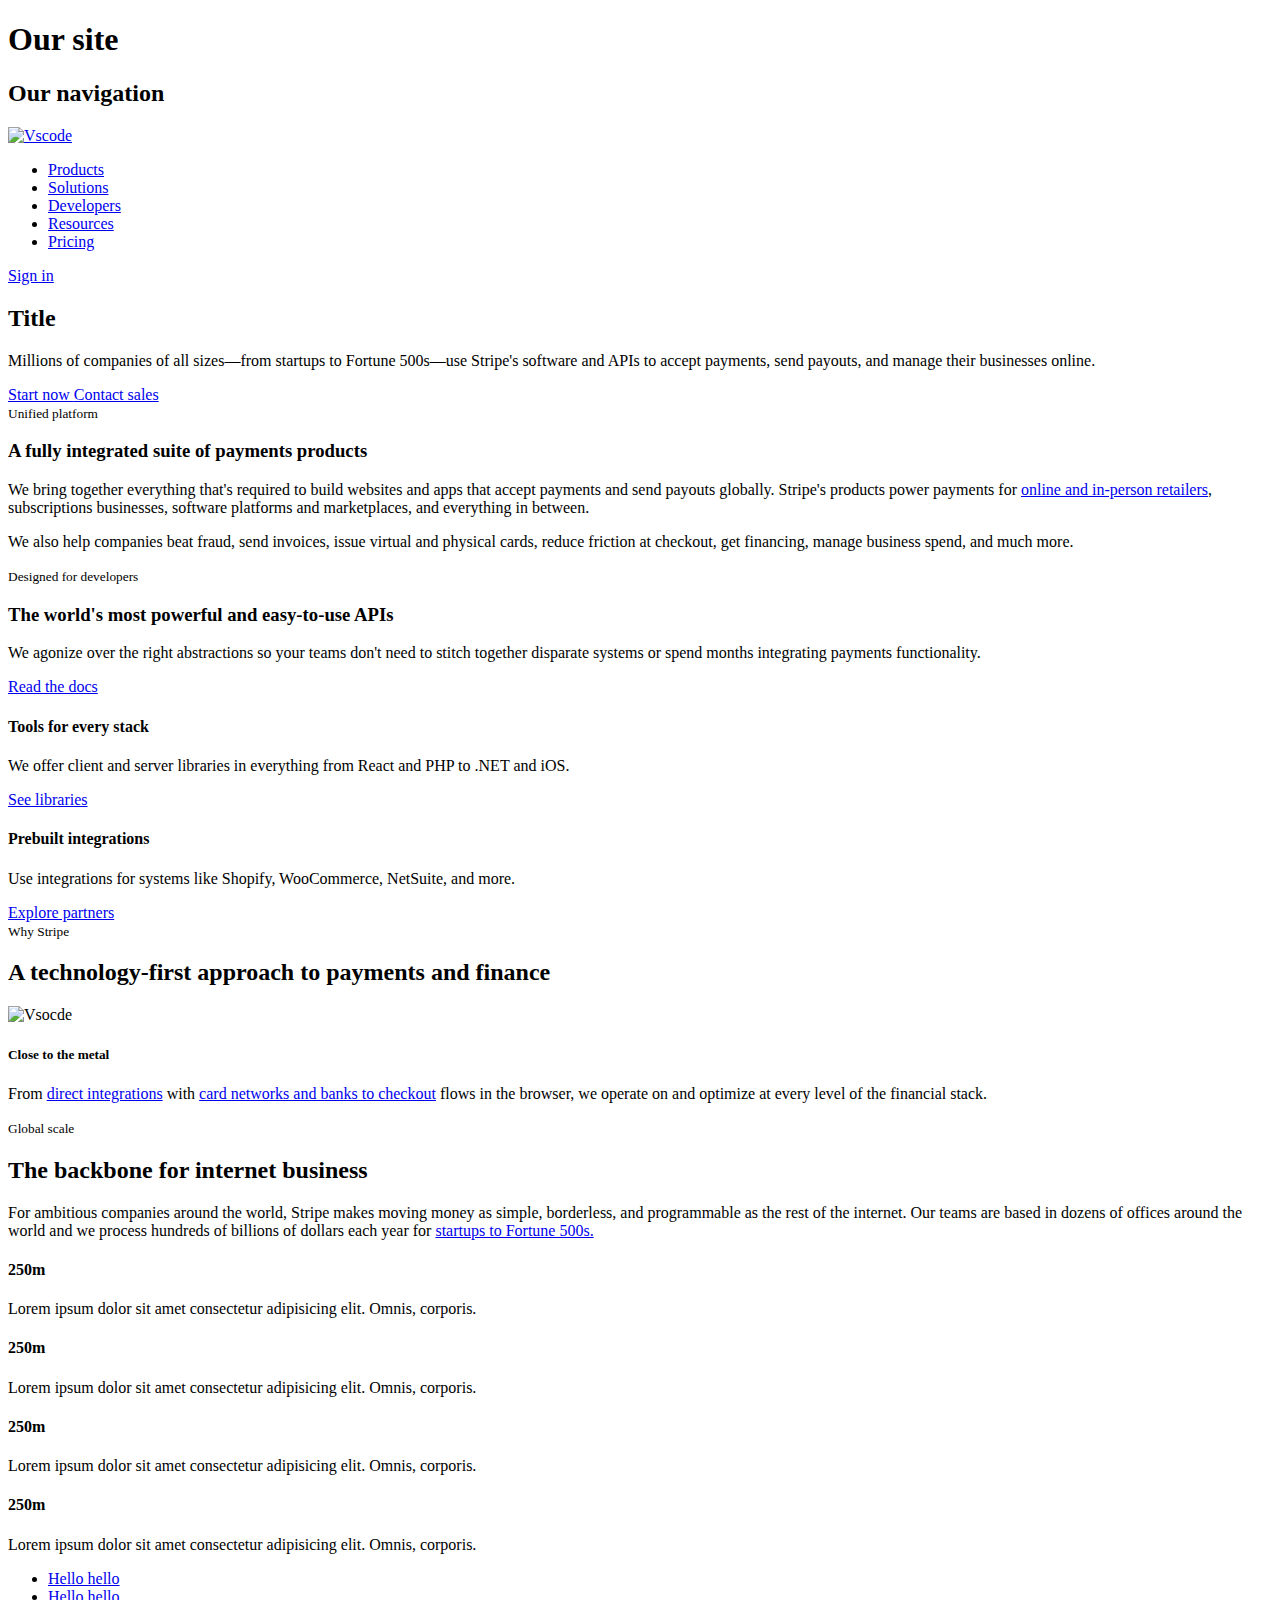
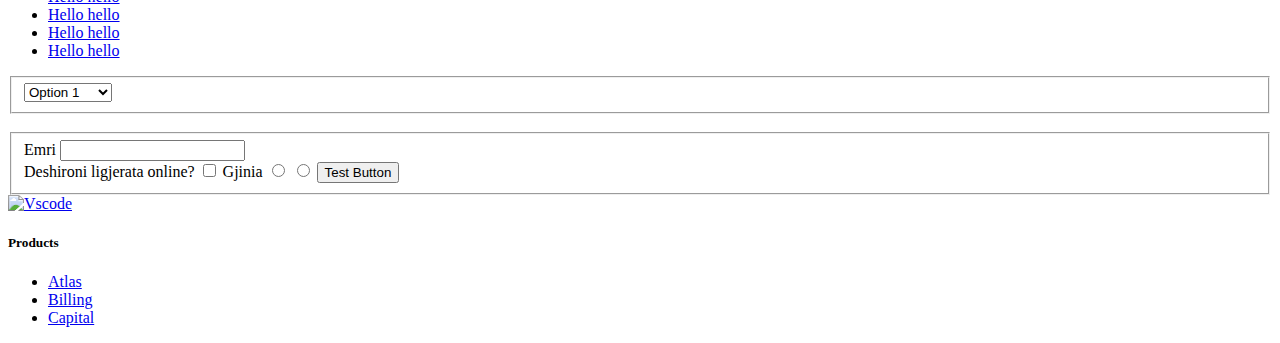
==== 05/index.html @ 30679cf9 "Added index" ====
<!DOCTYPE html>
<html>
  <head>
    <title>Semantic Tags</title>
  </head>
  <body>
    <h1>Our site</h1>
    <header>
      <h2>Our navigation</h2>
      <nav>
        <a href="#">
          <img style="width:50px;height:50px;" src="img/download.png" alt="Vscode">
        </a>
        <ul>
          <li><a href="#">Products</a></li>
          <li><a href="#">Solutions</a></li>
          <li><a href="#">Developers</a></li>
          <li><a href="#">Resources</a></li>
          <li><a href="#">Pricing</a></li>
        </ul>
        <a href="#">Sign in</a>
     </nav>
    </header>
    <main>
      <section>
        <h2>Title</h2>
        <p>Millions of companies of all sizes—from startups to Fortune 500s—use Stripe's software and APIs to accept payments, send payouts, and manage their businesses online.</p>
        <a href="#">Start now </a>
        <a href="#">Contact sales </a>
      </section>
      <section>
        <small>Unified platform</small>
        <h3>A fully integrated suite of payments products</h3>
        <div>
          <p>
            We bring together everything that's required to build websites and apps that accept payments and send payouts globally. Stripe's products power payments for <a href="#">online and in-person retailers</a>, subscriptions businesses, software platforms and marketplaces, and everything in between. </p>
        </div>
        <div>
          <p>We also help companies beat fraud, send invoices, issue virtual and physical cards, reduce friction at checkout, get financing, manage business spend, and much more.
          </p>
        </div>
      </section>
      <section>
        <small>Designed for developers</small>
        <h3>The world's most powerful and easy-to-use APIs
        </h3>
        <p>We agonize over the right abstractions so your teams don't need to stitch together disparate systems or spend months integrating payments functionality.
        </p>
        <a href="#">Read the docs </a>
        <article>
          <h4>Tools for every stack</h4>
          <p>We offer client and server libraries in everything from React and PHP to .NET and iOS.
          </p>
          <a href="#">See libraries </a>
        </article>
        <article>
          <h4>Prebuilt integrations</h4>
          <p>Use integrations for systems like Shopify, WooCommerce, NetSuite, and more.</p>
          <a href="#">Explore partners  </a>
        </article>
      </section>
      <section>
        <small>Why Stripe
        </small>
        <h2>A technology-first approach to payments and finance
        </h2>
        <article>
          <img style="width:50px;height:50px;" src="img/download.png" alt="Vsocde">
          <h5>Close to the metal</h5>
          <p>From <a href="#">direct integrations</a> with <a href="#">card networks and banks to checkout</a> flows in the browser, we operate on and optimize at every level of the financial stack.</p>
        </article>
      </section>
      <section>
        <small>Global scale</small>
        <h2>The backbone for internet business
        </h2>
        <p>For ambitious companies around the world, Stripe makes moving money as simple, borderless, and programmable as the rest of the internet. Our teams are based in dozens of offices around the world and we process hundreds of billions of dollars each year for <a href="#">startups to Fortune 500s.</a>
        </p>
        <article>
          <h4>250m</h4>
          <p>Lorem ipsum dolor sit amet consectetur adipisicing elit. Omnis, corporis.</p>
        </article>
        <article>
          <h4>250m</h4>
          <p>Lorem ipsum dolor sit amet consectetur adipisicing elit. Omnis, corporis.</p>
        </article>
        <article>
          <h4>250m</h4>
          <p>Lorem ipsum dolor sit amet consectetur adipisicing elit. Omnis, corporis.</p>
        </article>
        <article>
          <h4>250m</h4>
          <p>Lorem ipsum dolor sit amet consectetur adipisicing elit. Omnis, corporis.</p>
        </article>
      </section>
      <aside>
        <ul>
          <li><a href="#">Hello hello</a></li>
          <li><a href="#">Hello hello</a></li>
          <li><a href="#">Hello hello</a></li>
          <li><a href="#">Hello hello</a></li>
          <li><a href="#">Hello hello</a></li>
        </ul>
      </aside>
      <!-- <video style="width:400px;height:300px;" controls autoplay="true" placeholder="./img/download.png"> 
        <source  src="./img/video.mp4" >
      </video>
      <audio src="./img/audio.mp3" controls>
      </audio> -->
      <form action="">
        <fieldset>
        <select name="opcionet" id="">
          <optgroup>
            <option value="1">Option 1</option>
            <option value="2">Option 2</option>
            <option value="3">Option 3</option>
          </optgroup>
          <optgroup>
            <option value="4">Option 1</option>
            <option value="5">Option 2</option>
            <option value="6">Option 3</option>
          </optgroup>
         
        </select>
      </fieldset>
        <br>
        <fieldset>

        <label for="first_name">Emri</label>
        <input id="first_name" type="text" name="first_last_name">
        <br>
        <label>Deshironi ligjerata online?
          <input type="checkbox" value="1" id="online">
        </label>
        <label for="gjinia">Gjinia</label>
        <input name="gj" type="radio" value="m">
        <input name="gj" type="radio" value="f">
        
    
        <input type="submit" value="Test Button" />
      </fieldset>

      </form>
    </main>
    <footer>
      <nav>
      <a href="#">
        <img style="width:50px;height:50px;" src="img/download.png" alt="Vscode">
      </a>
      <div>
        <h5>Products</h5>
        <ul>
          <li><a href="#">Atlas</a></li>
          <li><a href="#">Billing</a></li>
          <li><a href="#">Capital</a></li>
        </ul>
      </div>
    </nav>
    </footer>
  </body>
</html>
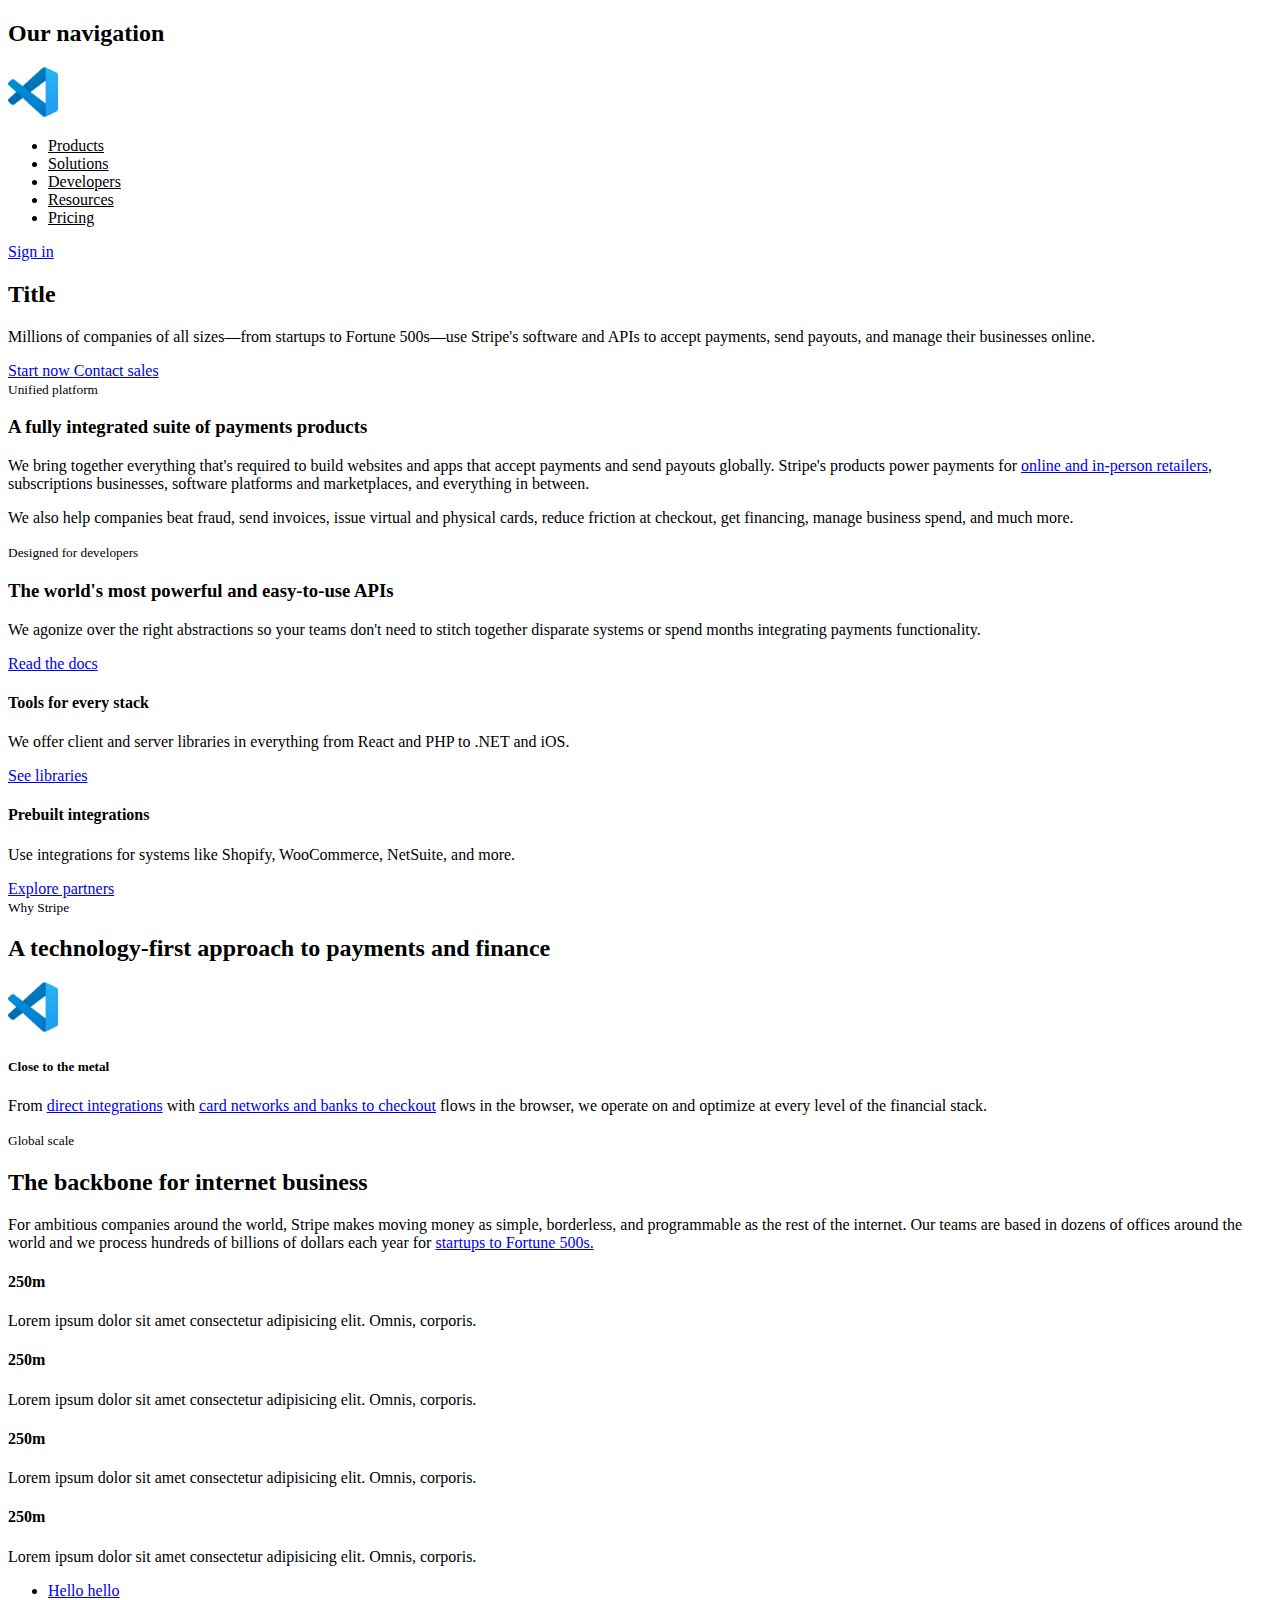
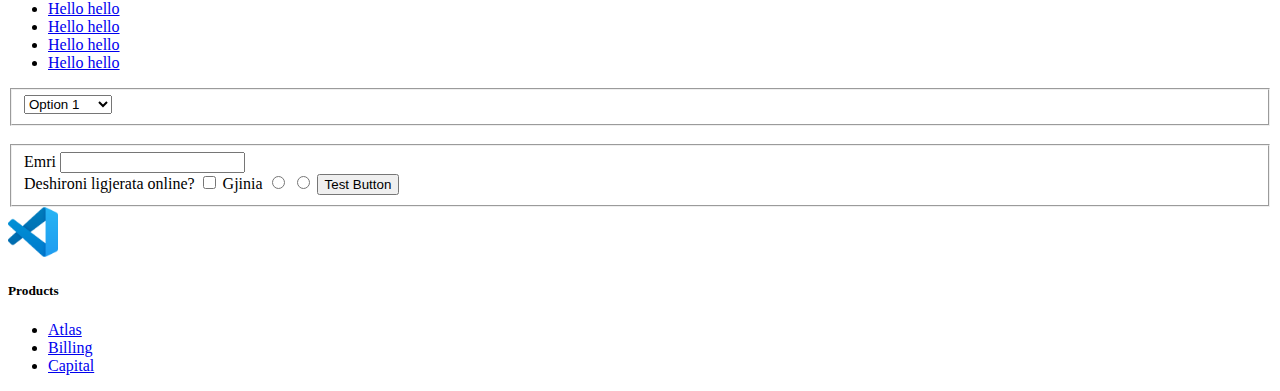
==== commit 16b070ef: "first commit" ====
--- a/05/index.html
+++ b/05/index.html
@@ -2,23 +2,24 @@
 <html>
   <head>
     <title>Semantic Tags</title>
+    <link rel="style.css" href="05">
+    
   </head>
-  <body>
-    <h1>Our site</h1>
-    <header>
+  <body >    
+    <header >
       <h2>Our navigation</h2>
       <nav>
-        <a href="#">
+        <a href="#" class="logo">
           <img style="width:50px;height:50px;" src="img/download.png" alt="Vscode">
         </a>
-        <ul>
-          <li><a href="#">Products</a></li>
-          <li><a href="#">Solutions</a></li>
-          <li><a href="#">Developers</a></li>
-          <li><a href="#">Resources</a></li>
-          <li><a href="#">Pricing</a></li>
+        <ul  class="navbar">
+          <li><a style="color: black;"href="#">Products</a></li>
+          <li><a style="color: black;" href="#">Solutions</a></li>
+          <li><a style="color: black;" href="#">Developers</a></li>
+          <li><a  style="color: black;"href="#">Resources</a></li>
+          <li><a style="color: black; "href="#">Pricing</a></li>
         </ul>
-        <a href="#">Sign in</a>
+        <a href="#" class="button">Sign in</a>
      </nav>
     </header>
     <main>
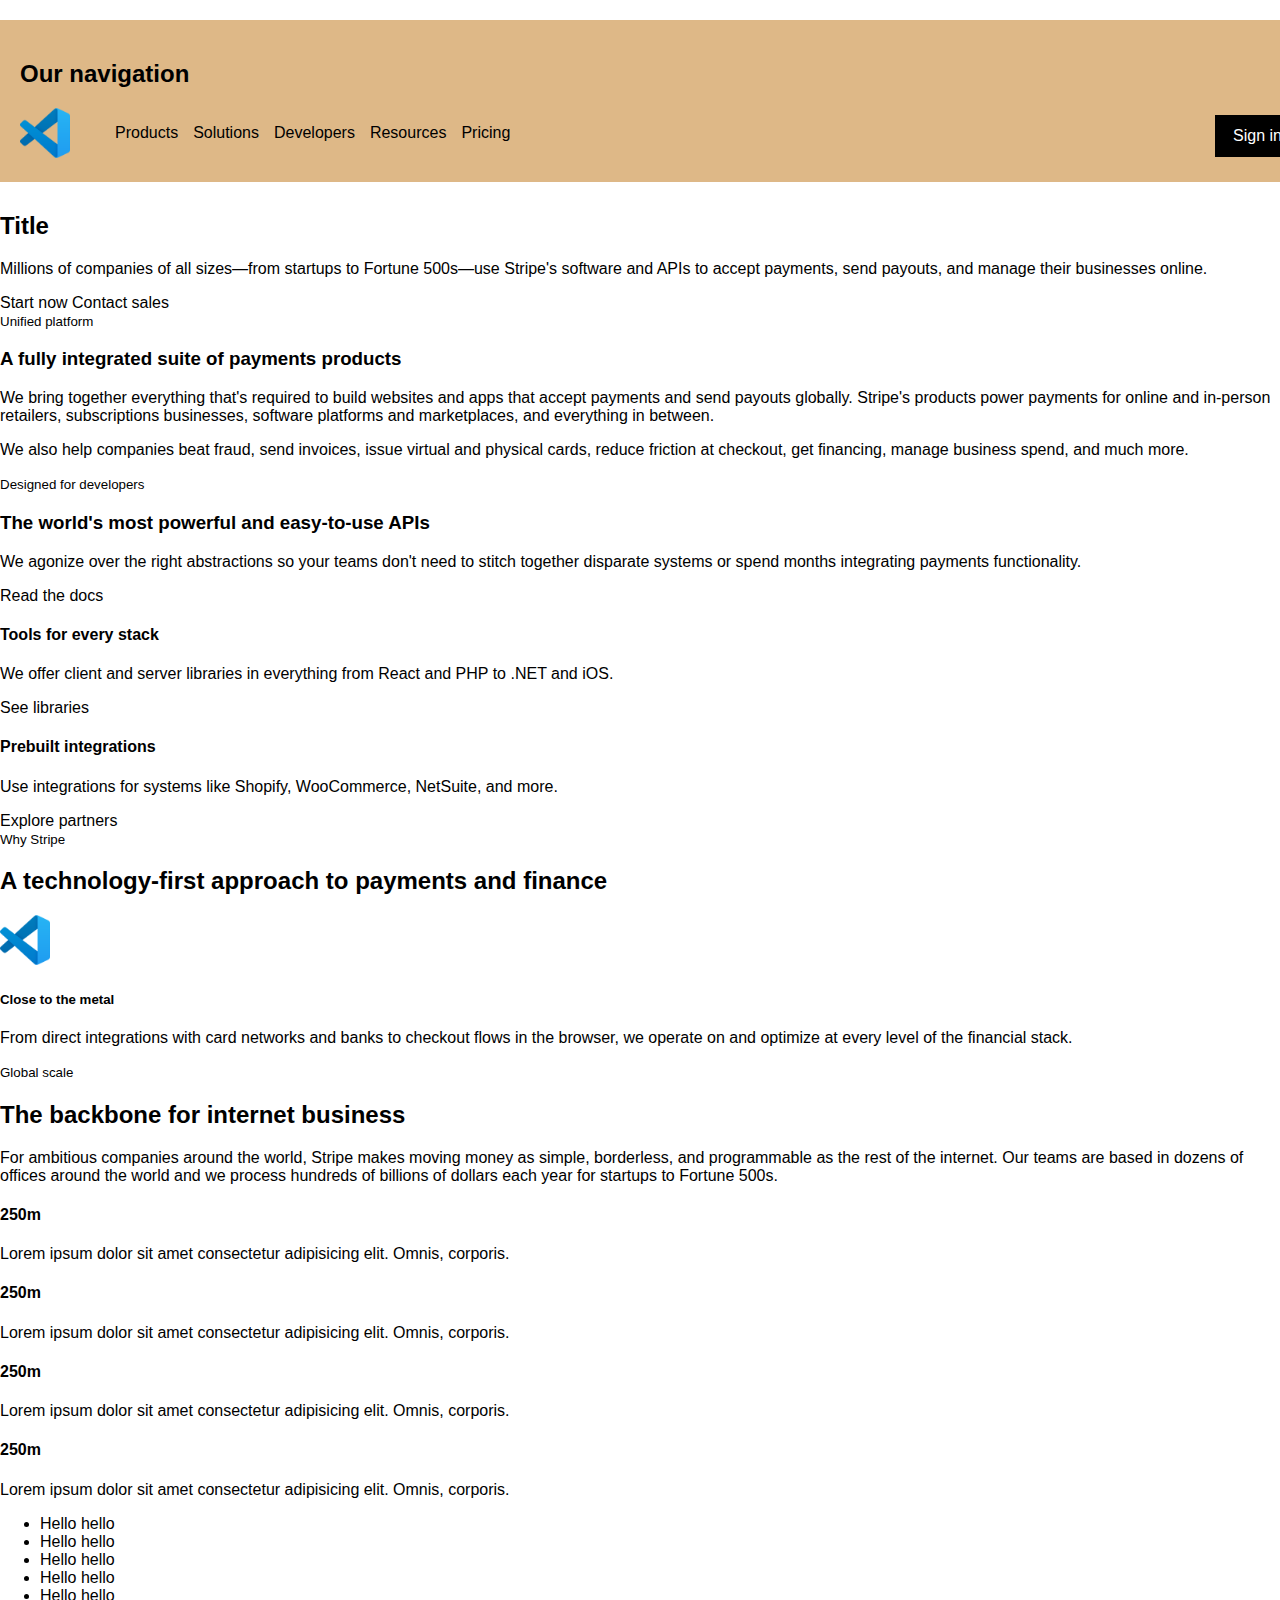
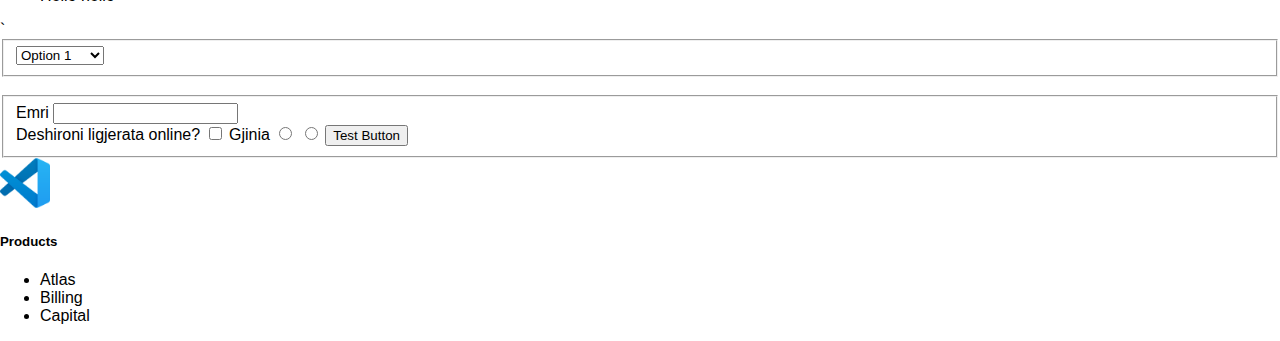
==== commit 44d15176: "Replaced media files" ====
--- a/05/index.html
+++ b/05/index.html
@@ -2,7 +2,7 @@
 <html>
   <head>
     <title>Semantic Tags</title>
-    <link rel="style.css" href="05">
+    <link rel="stylesheet" href="css/style.css">
     
   </head>
   <body >    
@@ -107,7 +107,7 @@
         <source  src="./img/video.mp4" >
       </video>
       <audio src="./img/audio.mp3" controls>
-      </audio> -->
+      </audio> -->`
       <form action="">
         <fieldset>
         <select name="opcionet" id="">
--- a/05/css/style.css
+++ b/05/css/style.css
@@ -0,0 +1,40 @@
+body{
+    margin: 0;
+    font-family: sans-serif;
+    }
+    a{
+        color: black;
+        text-decoration: none;
+    }
+    header{
+        padding: 20px;
+        background-color:burlywood;
+        float: left;
+        width: 100%;
+        margin-bottom: 30px;
+    }
+    header ul {
+        list-style: none;
+        padding: 0;
+        margin-left: 30px;
+        float: left;
+    }
+    header ul li{
+        float: left;
+        margin-left: 15px;
+    }
+    header a{ 
+        float: left;
+    }
+.button{
+float: right;
+margin-top: 7px;
+background-color: black;
+color: white;
+padding: 12px 18px;
+}
+.main-content{
+
+padding: 0px 20px;
+
+}